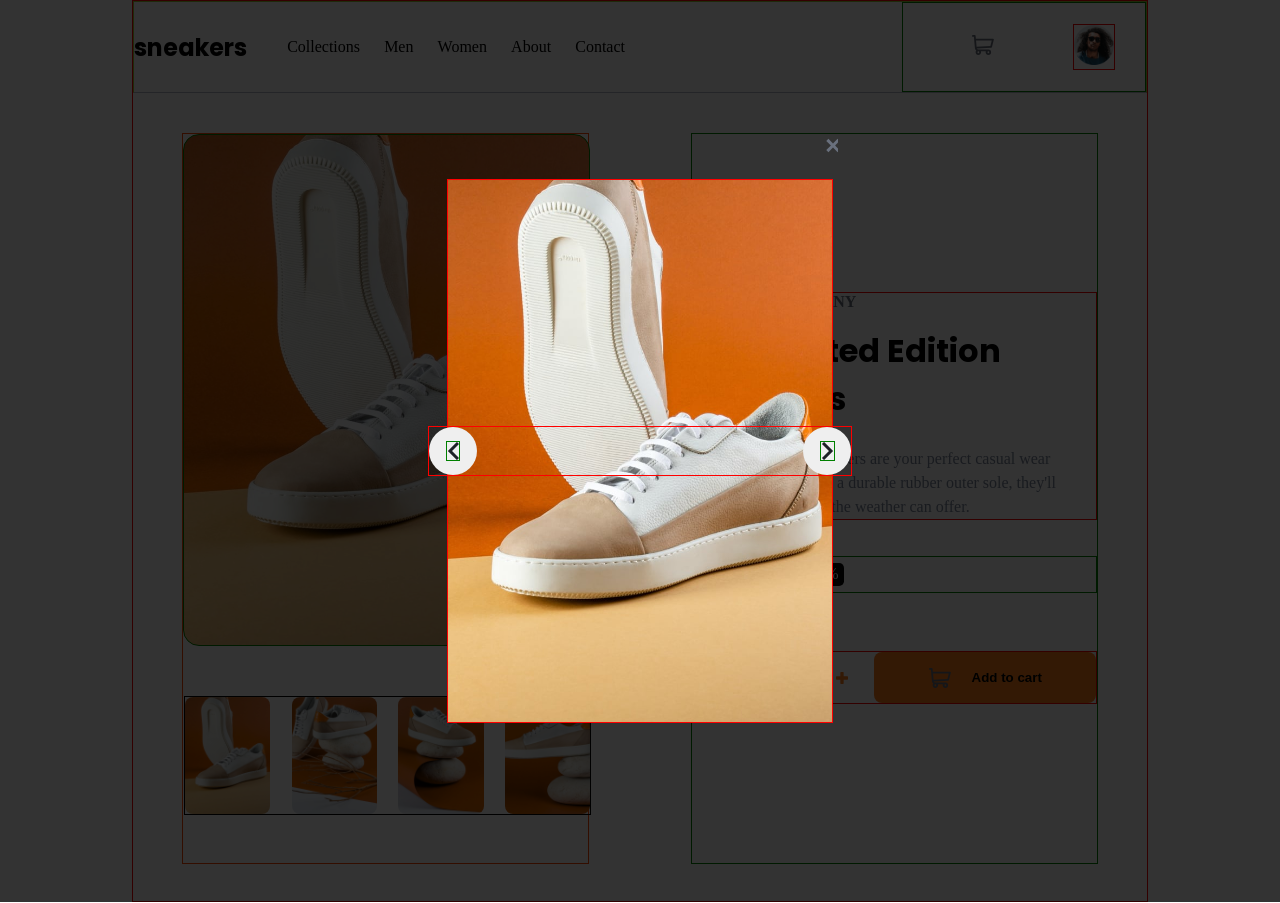
==== index.html @ 859b1b06 "desktop_css_1.2" ====
<!DOCTYPE html>
<html lang="en">
<head>
  <meta charset="UTF-8">
  <meta name="viewport" content="width=device-width, initial-scale=1.0"> <!-- displays site properly based on user's device -->

  <link rel="icon" type="image/png" sizes="32x32" href="./images/favicon-32x32.png">
  
  <title>Frontend Mentor | E-commerce product page</title>

  <!-- Feel free to remove these styles or customise in your own stylesheet 👍 -->
  <style>
    .attribution { font-size: 0.6875rem; text-align: center; }
    .attribution a { color: hsl(228, 45%, 44%); }
  </style>
  <link rel="stylesheet" href="./styles.css">
</head>
<body>
  <!-- modal -->
      <div class="modal-container">
          <div class="modal">
            <button class="modal-cross"><img class="svgcross" src="./images/icon-close.svg" alt="cross"></button>
            <div class="modal-buttons">
              <button class="modal-prev com"><img class="svgprev" src="./images/icon-previous.svg" alt="prev"></button>
              <button class="modal-next"><img class="svgnext" src="./images/icon-next.svg" alt="next"></button>
            </div>
            <div class="modal-select"></div>
          </div>
      </div>
  <main>
    
    <header>
      <div class="left">
        <img src="./images/icon-menu.svg" alt="select">
        <h2>sneakers</h2>

      <div class="alt">
        <div class="altchild">
        <div class="close">
          <img src="./images/icon-close.svg" alt="close">
        </div>
        <ul>
        <li>Collections</li>
        <li>Men</li>
        <li>Women</li>
        <li>About</li>
        <li>Contact</li>
      </ul>
        </div>
      <div class="shade"></div>
      </div>  

      </div>

      <ul class="right">
        <li id="right">
          <div class="cart">
            <img src="./images/icon-cart.svg" alt="cart">
            <!-- <span>3</span> -->
          </div>
          <div class="cartitems">
            <div><p>Cart</p></div>
            <div>
              <div class="show">
                <p>Your cart is empty</p>
                <div class="product">
                
                  <div class="product_quantity" >
                    <img src="./images/image-product-1-thumbnail.jpg" alt="product">
                    <div class="description"><p>Fall Limited Edition Sneakers</p><p>$125.00 x 3 <b>$375.00</b></p></div>
                    <img src="./images/icon-delete.svg" alt="delete">
                  </div>
                  <button>Checkout</button>
                </div>
              </div>
            </div>
          </div>
        </li>
        <li><img class="avatar" src="./images/image-avatar.png" alt="avatar"></li>
      </ul>
    </header>

    <!-- mid -->
    <div class="mid">
      <!-- left -->
      <div class="mid-left">
        <!-- <img id="image" src="./images/image-product-1.jpg" alt=""> -->
        <div class="image">
          <!-- container -->
          <div class="container">
            <div class="pic 1" style="background-image: url(./images/image-product-1.jpg);"></div>
            <div class="pic 2" style="background-image: url(./images/image-product-2.jpg);"></div>
            <div class="pic 3" style="background-image: url(./images/image-product-3.jpg);"></div>
            <div class="pic 4" style="background-image: url(./images/image-product-4.jpg);"></div>
            
          </div>
          <div class="buttons">
            <button class="prev"><img src="./images/icon-previous.svg" alt="move-left"></button>
            <button class="next"><img src="./images/icon-next.svg" alt="move-right"></button>
          </div>
        </div>
      </div>

      <!-- right -->
      <div class="mid-right">
        <div class="details">
          <p>SNEAKER COMPANY</p>
          <h1>Fall Limited Edition Sneakers</h1>
          <p>These low-profile sneakers are your perfect casual wear companion. Featuring a durable rubber outer sole, they'll withstand everything the weather can offer.</p>
        </div>
        
        <div class="price">
          <div><h2>$125.00</h2> <span class="discount">50%</span></div>
          <h3>$250.00</h3>
        </div>

        <div class="add-cart">
          <div class="quantity">
            <button><img src="./images/icon-minus.svg" alt="minus"></button>
            <span>0</span>
            <button><img src="./images/icon-plus.svg" alt="plus "></button>
          </div>
          <button class="submit"><img src="./images/icon-cart.svg" alt="">Add to cart</button>
      </div>
    </div>
    </div>
  </main>
  
  
  <!-- <footer class="attribution">
    Challenge by <a href="https://www.frontendmentor.io?ref=challenge">Frontend Mentor</a>. 
    Coded by <a href="#">Your Name Here</a>.
  </footer> -->
  <script src="./script.js"></script>
</body>
</html>
---- styles.css ----
@import url('https://fonts.googleapis.com/css2?family=Inter:ital,opsz,wght@0,14..32,100..900;1,14..32,100..900&family=Kumbh+Sans:wght,YOPQ@100..900,300&display=swap');
@import url('https://fonts.googleapis.com/css2?family=Inter:ital,opsz,wght@0,14..32,100..900;1,14..32,100..900&family=Kumbh+Sans:wght,YOPQ@100..900,300&family=Poppins:ital,wght@0,100;0,200;0,300;0,400;0,500;0,600;0,700;0,800;0,900;1,100;1,200;1,300;1,400;1,500;1,600;1,700;1,800;1,900&display=swap');
/* Mobile */
@media screen and (max-width: 73.0625em) {
        html,body{
            padding:0;
            margin:0;
            
            font-style: normal;
        }
        *{
            font-family: "Inter", sans-serif;
        }
        body{
            width:100vw;
            /* height:100dvh; */
            padding-bottom:4rem;
            /* overflow: hidden; */
            /* background-color:green; */
        }
        main{
            height:100%;
            
        }
        header{
            display: flex;
            /* outline:1px solid red; */
            justify-content:center;
            gap:20%;
            height: 4rem;
            
            /* padding-top: 4%;
            padding-bottom:4%; */

        }
        .left{
            display: flex;
            justify-content:center;
            position: relative;
            gap:5%;
            align-items:center;
            outline:1px solid green;
            flex-basis:45%;
            /* height:5%; */
            justify-content: space-between;
        }
        h2{
            font-size:30px;
            margin:0;
            margin-bottom:0.375rem;
            font-weight:600;
            font-family: "Poppins", sans-serif;
        }
        .right{
            display: flex;
            justify-content:center;
            gap:20%;
            align-items:center;
            /* outline: 1px solid red; */
        }
        ul{
            margin:0;
            padding:0;
            /* display: none; */
        }
        li{
            list-style-type: none;
            margin:0;
            padding:0;
            /* outline:1px solid red;  */
        }
        .alt{
            padding:0;
            margin: 0;
            left:0;
            /* this fixed the issue */
            top:0;
            position: fixed;
            height:200dvh;
            /* display: flex; */
            display: none;
            
            width:100%;
            z-index: 1;
            /* border:12px solid red; */
            /* display:flex; */
            /* flex-shrink: 0; */
            /* aspect-ratio:1; */
        }
        .altchild{
            display: flex;
            box-sizing: border-box;
            flex-direction: column;
            padding-left:5%;
            padding-top: 5%;
            gap:3%;
            /* justify-items: center; */
            /* align-items:center; */
            /* padding-top: 4rem;
            padding-left:2rem; */
            background-color: hsl(0, 0%, 100%);
            flex-basis: 67%;


        }
        .altchild ul{
            /* margin-top:20%; */
            font-size:1.2rem;
            font-weight: 700;
        }
        .altchild li{
            line-height:3.2rem;
        }
        .shade{
            /* background-color: blue; */
            flex-basis:33%;
            background-color: hsl(0, 0%, 0%);
            opacity:0.7;
        }
        .right>li:last-of-type {
            flex-basis: 20%;
        }
        #right{
            position: relative;
        }
        .cart{
            position: relative;
        }
        .cart > span{
            position: absolute;
            background-color: hsl(26, 100%, 55%);
            border-radius: 50%;
            width:80%;
            text-align: center;
            font-size: 0.7rem;
            font-weight: 700;
            left:45%;
            color:white;
            top:-35%;
        }
        .cartitems{
            position: absolute;
            top:3.2rem;
            height:17rem;
            z-index: 1 ;
            border-radius:1rem;
            display: flex;
            flex-direction: column;
            width:97dvw;
            left:-18rem;
            background-color: white;
        }
        .cartitems > div:nth-child(1){
            display: flex;
            box-sizing: border-box;
            padding-left: 5%;
            align-items: center;
            position: relative;
            flex-basis:30%;
            border-bottom:1px solid hsl(220, 14%, 75%);
            /* background-color: green; */
        }
        .cartitems > div:nth-child(2){
            flex-basis:70%;
            /* border:1px solid green; */
            /* position:re lative; */
            /* 
            f index:-1;  */

            /* box-sizing: border-box; */
            /* padding-left: 5%; */
            /* display: flex;
            align-items: center;
            justify-content: center; */
            /* background-color: lightslategray; */
        }
        .cartitems > div:nth-child(1) > p{
            font-weight: 700;
            margin:0;
            font-size: 1.2rem;
        }
        /* .cartitems > div:nth-child(2) > p{
            color:red;
        } */
        .show{
            position:relative;
            height:100%;
            display: flex;
            justify-content: center;
            align-items: center;
            /* background-color:red; */
        }
        .show > p{
            margin:0;
            position: absolute;
            z-index:-1;
            font-weight: 700;
            color:hsl(219, 9%, 45%);
            /* top: 50%; */
            /* left: 50%; */
            /* transform: translate(-50%, -50%); */
            
            /* color:red; */
        }
        .product{
            background-color: hsl(0, 0%, 100%);
            /* display: flex; */
            flex-direction: column;
            height:100%;
            width:100%;
            display: flex;
            gap:6%;
            justify-content: center;
            align-items: center;
            flex-direction: column;
            border-radius:1rem; 
            /* background-color: green; */

        }
        .product > button{
            height:30%;
            width:90%;
            border-radius: 0.5rem;
            outline: none;
            border: 0;
            font-weight: 700;
            background-color: hsl(26, 100%, 55%);
            color: hsl(220, 13%, 13%);

        }
        .product > button:active{
            outline: none;
        }
        .product_quantity{
            display: flex;
            justify-content: center;
            gap:7%;
            align-items: center;
            /* border:1px solid red; */
            height: 40%;
            width:90%;
            /* background-color: orangered; */

        }
        .product_quantity > img:first-child{
            height:80%;
            /* min-height:0; */
            /* min-width:0; */
            /* display: block; */
            border-radius: 0.3rem;
            /* width:30%; */
            /* flex: 0 0 auto; */
            /* flex: 0 0 auto; */
            /* display: block; */
        }
        .product_quantity > div{
            display: flex;
            flex-direction: column;
            /* border:1px solid green; */
            gap:0.5rem;
        }
        .product_quantity >div  *{
            margin: 0;
        }
        .description p{
            color:hsl(219, 9%, 45%);
            font-weight: 400;
        }
        .description b{
            color:black;
        }

        .avatar{
            aspect-ratio: 1 / 1;
            width:100%;
        }
        .image{
            aspect-ratio: 1 / 0.8 ;
            width:100%;
            display:flex;
            justify-content:center;
            align-items: center;
            gap:70%;
        }
        .container{
            height:100%;
            /* position: relative; */
            width:100%;
            display: flex;
            /* outline:2px solid red;  */
            gap:20%;
            overflow:hidden;
        }
        .pic{
            flex:0 0 100%;
            /* position:absolute; */
            height:100%;
            width:100%;
            transition: 0.5s;
        }
        .container .pic:nth-child(1){
            background-position: center;
            background-size: cover;
            width:100%;
            height:100%;
        }
        .container .pic:nth-child(2){
            background-position: center;
            background-size: cover;
            width:100%;
            height:100%;
            /* left:120%; */
        }
        .container .pic:nth-child(3){
            background-position: center;
            background-size: cover;
            width:100%;
            /* left:120%; */
            height:100%;
        }
        .container .pic:nth-child(4){
            background-position: center;
            background-size: cover;
            width:100%;
            height:100%;
            /* left:240%; */
        }

        .buttons{
            /* border:1px solid red; */
            position: absolute;
            width:100%;
            display:flex;
            justify-content: space-around;
            gap:60%;
        }
        .buttons > button{
            /* outline:1px solid red; */
            width:10%;
            aspect-ratio: 1 / 1;
            display:flex;
            align-items: center;
            justify-content: center;
            border-radius:50%;
            background-color:white;
            padding:0;
            border:0;
        }
        .buttons > button > img{
            width:26%;
        }
        .mid-right{
            box-sizing: border-box;
            padding:1rem;
            display: flex;
            flex-direction: column;
            gap:1rem;
        }
        .details > p:first-of-type{
            font-weight: 600;
            font-size:0.8rem;
            letter-spacing:20%;
            color:hsl(219, 9%, 45%);
        }
        .details> p:last-of-type{
            line-height:1.6rem;
            color:hsl(219, 9%, 45%);
            font-weight:400;
        }
        .price{
            display: flex;
            justify-content: space-between;
        }
        .price > div{
            display: flex;
            align-items:center;
            justify-content:space-between;
            flex-basis:50%;
        } 
        .discount{
            background-color:hsl(0, 0%, 0%);
            color:hsl(0, 0%, 100%);
            padding:2% 4%;
            border-radius:14%;
            font-size: 0.8rem;
        }
        h3{
            font-size: 0.85rem;
            color:hsl(219, 9%, 45%);
            text-decoration:line-through;
        }
        .add-cart{
            display: flex;
            flex-direction: column;
            gap:1.5rem;
            
        }
        .quantity{
            display: flex;
            justify-content:space-between;
            align-items:center;
            box-sizing:border-box;
            padding:4% 8%;
            border-radius:0.6rem;
            background-color:hsl(220, 14%, 96%);
        }
        .quantity > span{
            font-weight: 700;
        }
        .quantity > button{
            width:10%;
            vertical-align: middle;
            aspect-ratio:1;
            display: flex;
            justify-content: center;
            align-items: center;
            background-color:hsl(220, 14%, 96%);
            border: 0;
        }
        .submit{
            display: flex;
            align-items:center;
            justify-content: center;
            gap:4%;
            aspect-ratio: 1 / 0.17;
            border-radius:1rem;
            /* box-shadow: none; */
            font-weight: 700;
            outline:none;
            border: 0;
            font-size: 1rem;
            background-color:hsl(26, 100%, 55%);
        }
        .submit:active {
            outline: none;
            box-shadow: rgba(0, 0, 0, 0.16) 0px 1px 4px, rgb(51, 51, 51) 0px 0px 0px 3px;
        }
        
        .submit >img{
            aspect-ratio:1 / 1;
            width:5%;
            outline: none;
        }
        .modal-container{
            display: hidden;
        }
}




/* Desktop */
@media screen and (min-width: 73.0625em) {
    
    html,body{
        margin:0;
        padding:0;
    }
    *{
        margin:0;
    }
    body{
        display: flex;
        justify-content: center;
        position: relative;
    }
    main{
        border:1px solid red;
        /* width:100%; */
        height:100vh;
    }
    header{
        display: flex;
        justify-content: space-between;
        border:1px solid yellowgreen;
        height: 10%;
        border-bottom: 1px solid hsl(220, 14%, 75%) ;
    }
    .mid{
        height: 90%;
        display: flex;
        justify-content: center;
        align-items: center;
        gap:10%;
    }
    /* Modal */
    .modal-container{
        position:absolute;
        width:100%;
        height: 100%;
        z-index: 1;
        top:0;
        /* background-color: hsl(0, 0%, 0%);
        opacity:0.7; */
        background-color: hsla(0, 0%, 0%, 0.8);
        display: flex;
        justify-content: center;
        align-items: center;
    }
    .modal{
        width:30%;
        height:60%;
        z-index: 1;
        border:1px solid red;
        position: relative;
        background-color: white;
        background-image: url("./images/image-product-1.jpg");
        background-position: center;
        background-size: cover;
        display: flex;
        align-items: center;
        justify-content: center;
    }
    .modal-cross{
        position:absolute;
        top:-8%;
        left:97%;
        display: flex;
        justify-content: center;
        align-items: center;
        width:6%;
        border: 0;
        outline: 0;
        /* background-color: hsla(0, 0%, 0%, 0.7); */
        background-color: hsla(0, 0%, 0%, 0);
    }
    .top{
        position: absolute;
    }
    .modal-cross:hover{
        cursor: pointer;
    }
    .modal-cross  svg:hover path{
        fill: hsl(26, 100%, 55%);
    }

    .modal-buttons{
        position:absolute;
        border:1px solid red;
        width:110%;
        display: flex;
        align-items: center;
        /* gap:90%; */
        justify-content: space-between;
    }
    .modal-buttons > button{
        display: flex;
        justify-content: center;
        align-items: center;
        border-radius: 50%;
        height:3rem;
        border: 0;
        outline: 0;
        aspect-ratio: 1;
    }

    .modal-buttons button:hover svg path{
        stroke:hsl(26, 100%, 55%);
    }
    
    .modal-buttons svg{
        border:1px solid green;

    }
    /* .modal-buttons > button > svg{
        height: 20%;
        width:30%;
        border:1px solid red;
    } */
    .modal-select{
        position:absolute;
    }


    .mid-left{
        flex-basis: 40%;
        height:90%;
        border:1px solid orangered;
    }
    .image{
        width:100%;
        border:1px solid green;
        height:70%;
        background-image: url("./images/image-product-1.jpg");
        background-size: cover;
        background-position: center;
        position: relative;
        border-radius: 1rem;
    }
    .container{
        position: absolute;
        border:1px solid  black;
        height:23%;
        top:110%;
        width:100%;
        display: flex;
        justify-content: space-between;
    }
    .container div:hover{
        cursor: pointer;
    }
    .pic{
        flex-basis:21%;
        border-radius: 0.5rem;
        background-size: cover;
        background-position: center;
    }
    .mid-right{
        flex-basis: 40%;
        height: 90%;
        border:1px solid green;
        display: flex;
        flex-direction: column;
        justify-content: center;
        gap:5%;
        /* align-items: center;s */
    }
    .details{
        border: 1px solid red;
    }
    .details > h1{
        margin: 1rem 0 1.5rem 0;
    }
    .details > p:first-of-type{
        font-weight: 700;
        color: hsl(219, 9%, 45%);
    }
    .details > p:last-of-type{
        color: hsl(220, 14%, 55%);
        font-weight: 400;
        line-height: 150%;
    }
    .add-cart{
        display: flex;
        border: 1px solid red;
        align-items: center;
        justify-content: space-between;
        flex-basis:7%;
    }
    .quantity{
        flex-basis:40%;
        display: flex;
        align-items: center;
        height:100%;
        justify-content: space-between;
    }
    .quantity > button{
        display: flex;
        align-items: center;
        border:0;
        outline:0;
        cursor: pointer;
        background-color: hsl(0, 0%, 100%);
    }
    .quantity > button:first-child{
        height:40%;
    }
    .quantity span{
        font-weight: 700;
    }
    .submit{
        flex-basis: 55%;
        display: flex;
        justify-content: center;
        gap:10%;
        height: 100%;
        align-items: center;
        background-color: hsl(26, 100%, 55%);
        border: 0;
        outline:0;
        font-weight: 700;
        border-radius: 0.5rem;
    }
    .submit:hover{
        cursor: pointer;
    }
    h1{
        font-family: "Poppins", sans-serif;
        /* line-height:2.5rem; */
    }
    h3{
        text-decoration: line-through;
        color:hsl(219, 9%, 45%);
    }
    h2{
        font-weight: 700;
        font-family: "Poppins", sans-serif;
    }
    .price span{
        background-color: black;
        color:white;
        width:10%;
        text-align: center;
        height: 1.4rem;
        display: flex;
        justify-content: center;
        align-items: center;
        border-radius: 0.3rem;
    }
    .price{
        display: flex;
        flex-direction: column;
        gap:10%;
    }
    .price > div{
        border: 1px solid green;
        display: flex;
        align-items: center;
        gap:5%;
    }
    .buttons{
        display: none;
    }
    .cartitems{
        display: none;
    }
    .left > img{
        display: none;
    }
    .close{
        display: none;
    }
    ul{
        display: flex;
        gap:10%;
    }
    li{
        list-style-type: none;
    }
    .left{
        display: flex;
        align-items: center;
        justify-content: center;
    }
    .right{
        display: flex;
        border: 1px solid green;
        flex-basis: 20%;
        justify-content: space-around;
        align-items: center;
    }
    .right > li:last-child{
        flex-basis: 20%;
        border:1px solid red;
    }
    .right > li:last-child > img{
        aspect-ratio: 1;
        width:100%;
    }





}
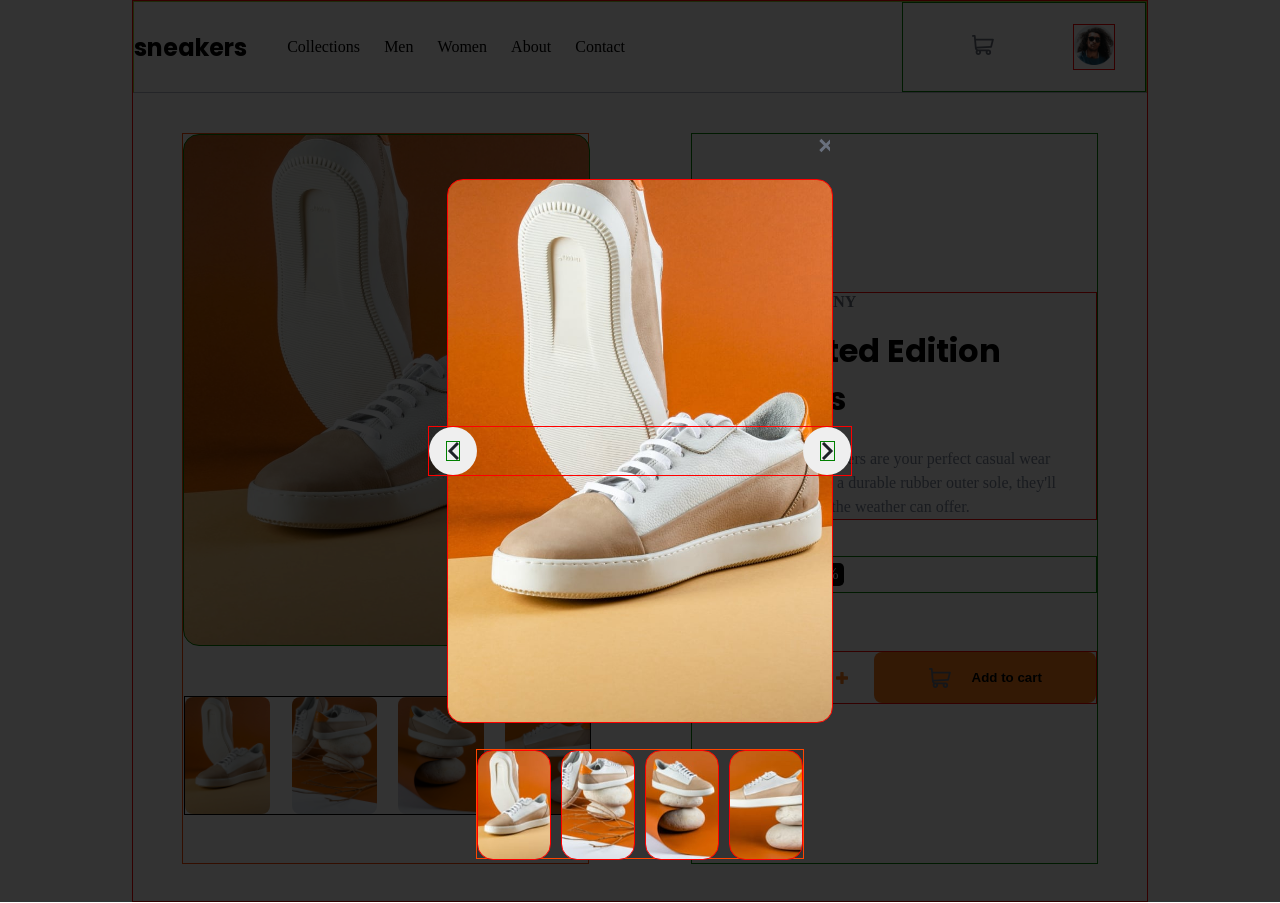
==== commit c34f50b6: "desktop_css_1.3" ====
--- a/index.html
+++ b/index.html
@@ -24,7 +24,12 @@
               <button class="modal-prev com"><img class="svgprev" src="./images/icon-previous.svg" alt="prev"></button>
               <button class="modal-next"><img class="svgnext" src="./images/icon-next.svg" alt="next"></button>
             </div>
-            <div class="modal-select"></div>
+            <div class="modal-select">
+              <div class="modal-image1"></div>
+              <div class="modal-image2"></div>
+              <div class="modal-image3"></div>
+              <div class="modal-image4"></div>
+            </div>
           </div>
       </div>
   <main>
--- a/styles.css
+++ b/styles.css
@@ -510,11 +510,12 @@
         display: flex;
         align-items: center;
         justify-content: center;
+        border-radius: 1rem;
     }
     .modal-cross{
         position:absolute;
         top:-8%;
-        left:97%;
+        left:95%;
         display: flex;
         justify-content: center;
         align-items: center;
@@ -569,8 +570,43 @@
     } */
     .modal-select{
         position:absolute;
-    }
-
+        border:1px solid orangered;
+        height:20%;
+        width:85%;
+        top:105%;
+        display: flex;
+        justify-content: space-between;
+    }
+    .modal-select > div{
+        height:100%;
+        border-radius: 1rem;
+        flex-basis:22%;
+        border:1px solid red;
+    }
+    .modal-select > div:hover{
+        background-color: hsla(0, 0%, 100%,45%);
+        background-blend-mode: lighten; 
+    }
+    .modal-image1{
+        background-image: url("./images/image-product-1-thumbnail.jpg");
+        background-size: cover;
+        background-position: center;
+    }
+    .modal-image2{
+        background-image: url("./images/image-product-2-thumbnail.jpg");
+        background-size: cover;
+        background-position: center;
+    }
+    .modal-image3{
+        background-image: url("./images/image-product-3-thumbnail.jpg");
+        background-size: cover;
+        background-position: center;
+    }
+    .modal-image4{
+        background-image: url("./images/image-product-4-thumbnail.jpg");
+        background-size: cover;
+        background-position: center;
+    }
 
     .mid-left{
         flex-basis: 40%;
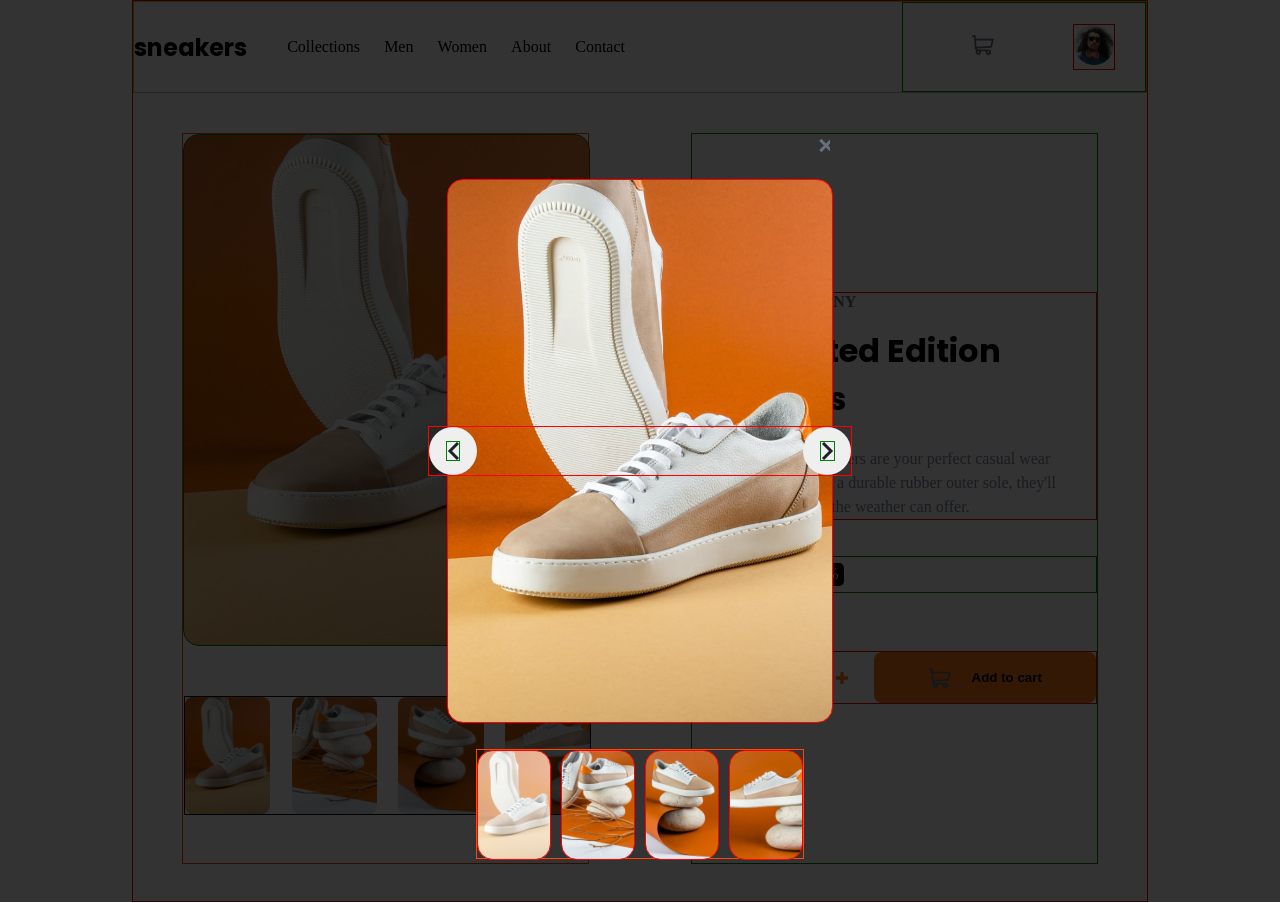
==== commit 94320e65: "desktop_1.4" ====
--- a/index.html
+++ b/index.html
@@ -25,7 +25,7 @@
               <button class="modal-next"><img class="svgnext" src="./images/icon-next.svg" alt="next"></button>
             </div>
             <div class="modal-select">
-              <div class="modal-image1"></div>
+              <div class="modal-image1 sel"></div>
               <div class="modal-image2"></div>
               <div class="modal-image3"></div>
               <div class="modal-image4"></div>
--- a/styles.css
+++ b/styles.css
@@ -587,23 +587,28 @@
         background-color: hsla(0, 0%, 100%,45%);
         background-blend-mode: lighten; 
     }
+    .sel{
+        background-color: hsla(0, 0%, 100%,50%);
+        background-blend-mode: lighten; 
+    }
+    }
     .modal-image1{
-        background-image: url("./images/image-product-1-thumbnail.jpg");
+        background-image: url("./images/image-product-1.jpg");
         background-size: cover;
         background-position: center;
     }
     .modal-image2{
-        background-image: url("./images/image-product-2-thumbnail.jpg");
+        background-image: url("./images/image-product-2.jpg");
         background-size: cover;
         background-position: center;
     }
     .modal-image3{
-        background-image: url("./images/image-product-3-thumbnail.jpg");
+        background-image: url("./images/image-product-3.jpg");
         background-size: cover;
         background-position: center;
     }
     .modal-image4{
-        background-image: url("./images/image-product-4-thumbnail.jpg");
+        background-image: url("./images/image-product-4.jpg");
         background-size: cover;
         background-position: center;
     }
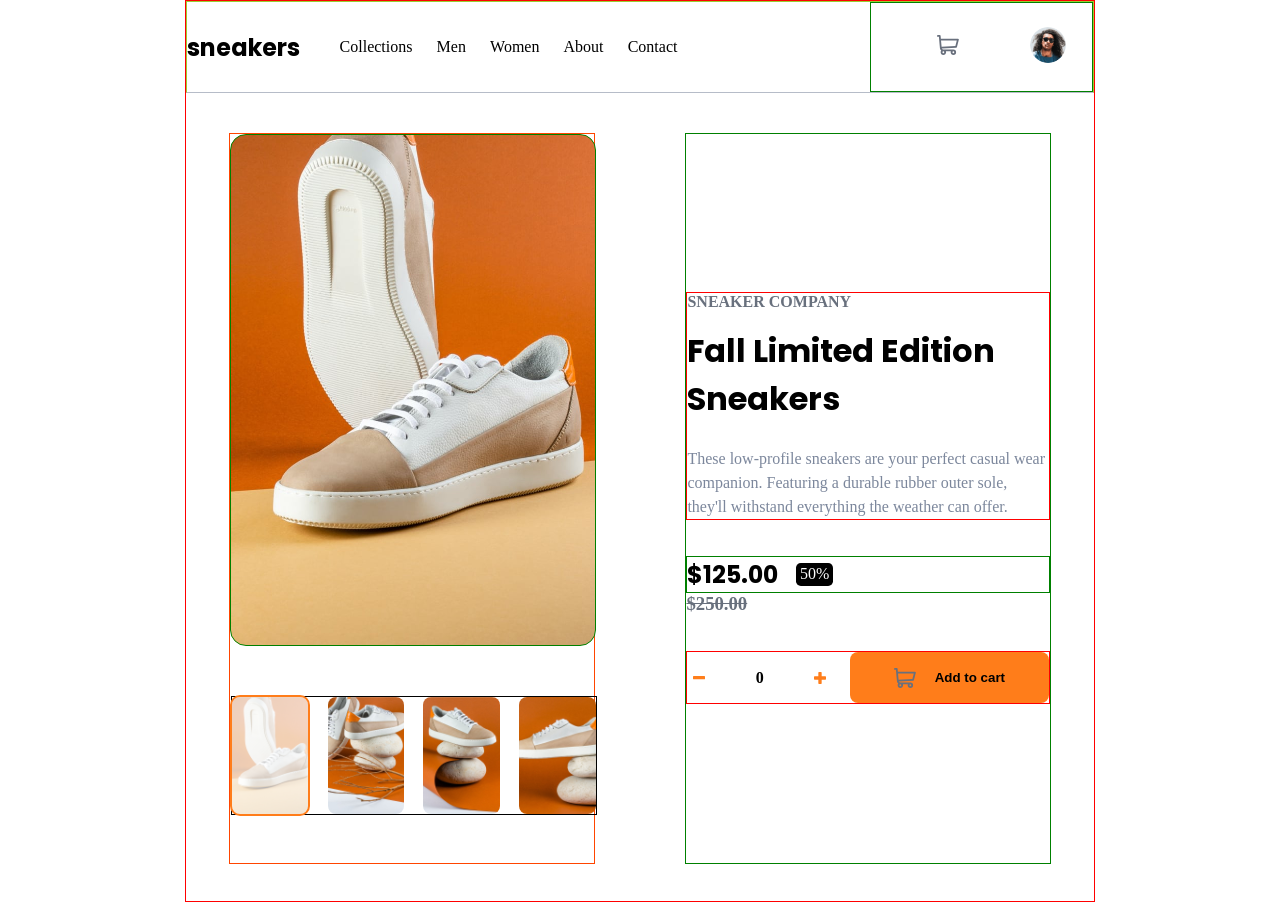
==== commit 1b08c232: "desktop_1.9" ====
--- a/index.html
+++ b/index.html
@@ -72,8 +72,8 @@
                 
                   <div class="product_quantity" >
                     <img src="./images/image-product-1-thumbnail.jpg" alt="product">
-                    <div class="description"><p>Fall Limited Edition Sneakers</p><p>$125.00 x 3 <b>$375.00</b></p></div>
-                    <img src="./images/icon-delete.svg" alt="delete">
+                    <div class="description"><p>Fall Limited Edition Sneakers</p><div class="pricecart"><p>$125.00</p>x <p>3</p><b>$375.00</b></div></div>
+                    <img class="delete" src="./images/icon-delete.svg" alt="delete">
                   </div>
                   <button>Checkout</button>
                 </div>
@@ -121,9 +121,9 @@
 
         <div class="add-cart">
           <div class="quantity">
-            <button><img src="./images/icon-minus.svg" alt="minus"></button>
+            <button class="minus"><img src="./images/icon-minus.svg" alt="minus"></button>
             <span>0</span>
-            <button><img src="./images/icon-plus.svg" alt="plus "></button>
+            <button class="plus"><img src="./images/icon-plus.svg" alt="plus "></button>
           </div>
           <button class="submit"><img src="./images/icon-cart.svg" alt="">Add to cart</button>
       </div>
--- a/styles.css
+++ b/styles.css
@@ -466,7 +466,7 @@
     }
     main{
         border:1px solid red;
-        /* width:100%; */
+        width:71%;
         height:100vh;
     }
     header{
@@ -493,7 +493,8 @@
         /* background-color: hsl(0, 0%, 0%);
         opacity:0.7; */
         background-color: hsla(0, 0%, 0%, 0.8);
-        display: flex;
+        /* none to flex */
+        display: none;
         justify-content: center;
         align-items: center;
     }
@@ -534,7 +535,15 @@
     .modal-cross  svg:hover path{
         fill: hsl(26, 100%, 55%);
     }
-
+    .avatar{
+        aspect-ratio: 1;
+        width:100%;
+        /* border:1px solid red; */
+        border-radius: 50%;
+    }
+    .avatar:hover{
+        outline:0.15rem solid hsl(26, 100%, 55%);;
+    }
     .modal-buttons{
         position:absolute;
         border:1px solid red;
@@ -591,7 +600,7 @@
         background-color: hsla(0, 0%, 100%,50%);
         background-blend-mode: lighten; 
     }
-    }
+
     .modal-image1{
         background-image: url("./images/image-product-1.jpg");
         background-size: cover;
@@ -712,6 +721,11 @@
         font-weight: 700;
         border-radius: 0.5rem;
     }
+    .container > div:nth-child(1){
+        background-color: hsla(0, 0%, 100%,70%);
+        background-blend-mode: lighten;
+        outline:0.15rem solid  hsl(26, 100%, 55%);
+    }
     .submit:hover{
         cursor: pointer;
     }
@@ -752,9 +766,118 @@
     .buttons{
         display: none;
     }
+    /* cartitems */
     .cartitems{
+        position: absolute;
+        /* border: 1px solid red; */
+        width:130%;
+        height:322%;
+        left:-25%;
+        /* flex to none */
         display: none;
-    }
+        border-radius: 0.5rem;
+        flex-direction: column;
+        box-shadow: rgb(38, 57, 77) 0px 20px 30px -10px;
+    }
+    /* 1st div */
+    .cartitems > div:nth-child(1){
+        /* border:1px solid green; */
+        flex-basis: 20%;
+        /* background-color: green; */
+        font-weight: 700;
+        box-sizing: border-box;
+        padding-left: 5%;
+        display: flex;
+        align-items: center;
+        border-bottom: 1px solid hsl(220, 14%, 75%);
+    }
+    /* 2nd div */
+    .cartitems > div:nth-child(2){
+        /* background-color: black; */
+        flex-basis: 80%;
+    }
+    .show{
+        height: 100%;
+        width:100%;
+        background-color: hsl(0, 0%, 100%);
+        position: relative;
+        border-radius: 0.5rem;
+        position: relative;
+    }
+    .show > p{
+        position: absolute;
+        /* z-index: 1; */
+        top: 50%;
+        left: 50%;
+        border-radius: 0.5rem;
+        transform: translate(-50%, -50%);
+    }
+    .product{
+        /* flex to none */
+        display: none;
+        flex-direction: column;
+        justify-content: center;
+        align-items: center;
+        border:1px solid green;
+        position: relative;
+        height:100%;
+        width: 100%;
+        /* z-index: 1; */
+        border-radius: 0.5rem;
+        gap:10%;
+        background-color: hsl(0, 0%, 100%);
+        /* background-color: red; */
+
+    }
+    .product > button{
+        width:80%;
+        height: 25%;
+        outline:0;
+        border:0;
+        background-color: hsl(26, 100%, 55%);
+        border-radius: 0.4rem;
+        font-weight: 700;
+    }
+    .product > button:active{
+        outline:0;
+    }
+    .product_quantity{
+        display: flex;
+        justify-content:center;
+        gap:5%;
+        align-items: center;
+        position: relative;
+        /* z-index: 2; */
+        height:40%;
+        width: 100%;
+        /* border:1px solid green; */
+    }
+    .product_quantity >img:nth-child(1){
+        height:70%;
+        width:15%;
+        /* aspect-ratio: 1; */
+        min-width:0;
+        border-radius: 0.2rem;
+        min-height:0;
+    }
+    .description{
+        display: flex;
+        flex-direction: column;
+    }
+    .description p{
+        color:hsl(219, 9%, 45%);
+        font-weight: 400;
+        }
+    .description b{
+        color:black;
+        }
+    .description > div{
+        display: flex;
+        gap:3%;
+        color:hsl(219, 9%, 45%);
+        font-weight: 400;
+    }
+
     .left > img{
         display: none;
     }
@@ -779,18 +902,12 @@
         flex-basis: 20%;
         justify-content: space-around;
         align-items: center;
+        position: relative;
     }
     .right > li:last-child{
         flex-basis: 20%;
-        border:1px solid red;
-    }
-    .right > li:last-child > img{
-        aspect-ratio: 1;
-        width:100%;
-    }
-
-
-
-
+        /* border:1px solid red; */
+    }
+   
 
 }
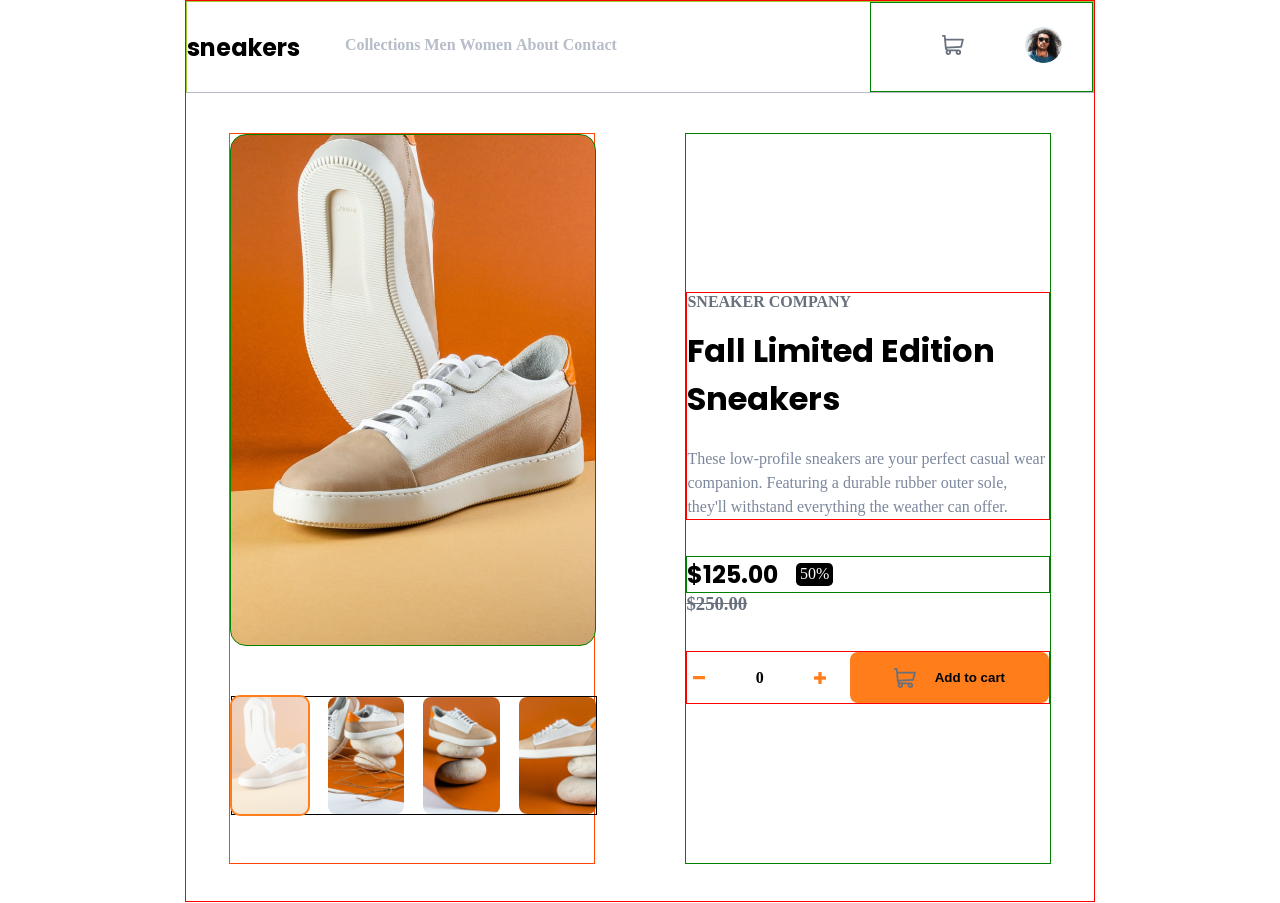
==== commit 970a229a: "desktop_2.0" ====
--- a/index.html
+++ b/index.html
@@ -44,7 +44,7 @@
         <div class="close">
           <img src="./images/icon-close.svg" alt="close">
         </div>
-        <ul>
+        <ul class="select">
         <li>Collections</li>
         <li>Men</li>
         <li>Women</li>
--- a/styles.css
+++ b/styles.css
@@ -884,17 +884,19 @@
     .close{
         display: none;
     }
-    ul{
-        display: flex;
-        gap:10%;
-    }
+    
     li{
         list-style-type: none;
     }
     .left{
         display: flex;
         align-items: center;
-        justify-content: center;
+        /* justify-content: space-between; */
+        /* border:1px solid purple; */
+        gap:10%;
+        flex-basis: 50%;
+        height: 100%;
+
     }
     .right{
         display: flex;
@@ -908,6 +910,35 @@
         flex-basis: 20%;
         /* border:1px solid red; */
     }
-   
+    .select{
+        padding: 0;
+        display: flex;
+        height: 100%;
+        /* border: 1px solid green; */
+        justify-content: space-between;
+        /* flex-basis: 60%; */
+    }
+    .select li{
+        /* border: 1px solid red; */
+        height: 95%;
+        display: flex;
+        align-items: center;
+        font-weight: 700;
+        color:hsl(220, 14%, 75%);
+    }
+    .select li:hover{
+        border-bottom: 0.3rem solid hsl(26, 100%, 55%);
+        color:hsl(219, 9%, 45%);
+        cursor: pointer;
+    }
+    .alt{
+        /* border: 1px solid green; */
+        height: 100%;
+        flex-basis: 60%;
+    }
+    .altchild{
+        height:100%;
+        /* border:1px solid green; */
+    }
 
 }
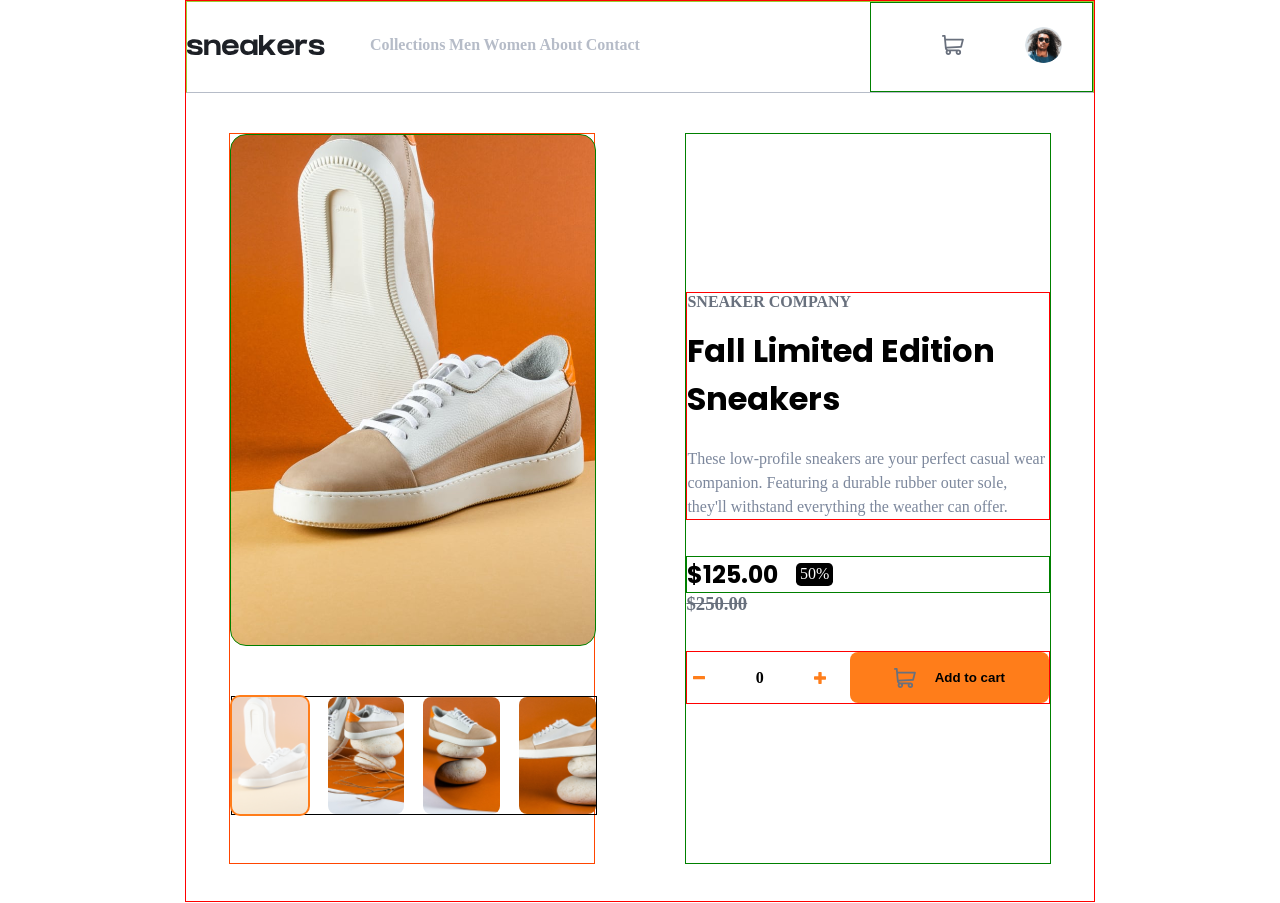
==== commit 20448340: "desktop_2.1" ====
--- a/index.html
+++ b/index.html
@@ -37,7 +37,7 @@
     <header>
       <div class="left">
         <img src="./images/icon-menu.svg" alt="select">
-        <h2>sneakers</h2>
+        <div><img src="./images/logo.svg                                                                                 " alt=""></div>
 
       <div class="alt">
         <div class="altchild">
--- a/styles.css
+++ b/styles.css
@@ -138,6 +138,7 @@
             color:white;
             top:-35%;
         }
+       
         .cartitems{
             position: absolute;
             top:3.2rem;
@@ -543,6 +544,7 @@
     }
     .avatar:hover{
         outline:0.15rem solid hsl(26, 100%, 55%);;
+        cursor: pointer;
     }
     .modal-buttons{
         position:absolute;
@@ -637,6 +639,9 @@
         position: relative;
         border-radius: 1rem;
     }
+    .image:hover{
+        cursor: pointer;
+    }
     .container{
         position: absolute;
         border:1px solid  black;
@@ -648,6 +653,8 @@
     }
     .container div:hover{
         cursor: pointer;
+        background-color: hsla(0, 0%, 100%,50%);
+        background-blend-mode: lighten;
     }
     .pic{
         flex-basis:21%;
@@ -766,6 +773,10 @@
     .buttons{
         display: none;
     }
+    .cart > img:hover{
+            cursor: pointer;
+    }
+
     /* cartitems */
     .cartitems{
         position: absolute;
@@ -941,4 +952,4 @@
         /* border:1px solid green; */
     }
 
-}+}
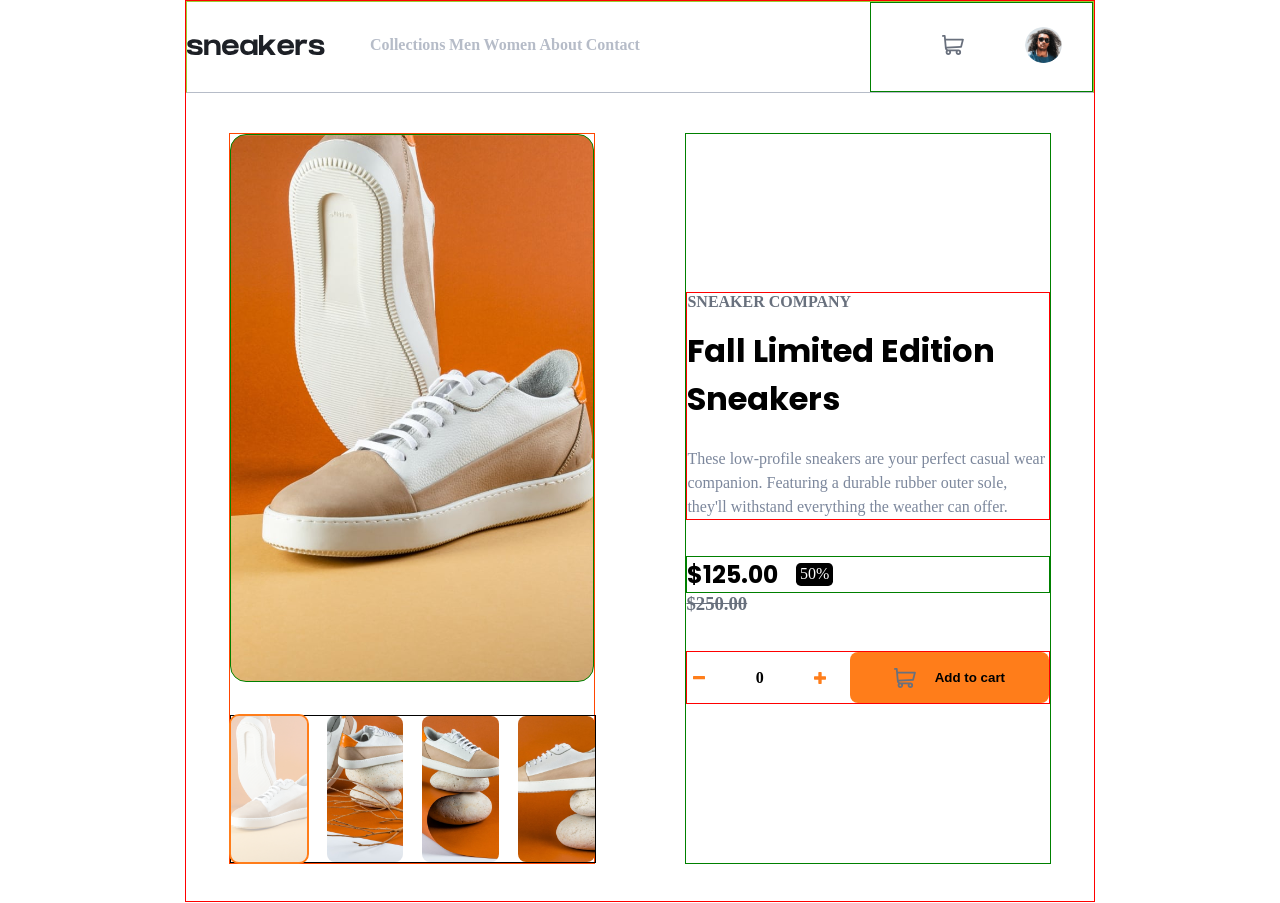
==== commit e380e215: "desktop_2.3" ====
--- a/index.html
+++ b/index.html
@@ -91,19 +91,19 @@
       <div class="mid-left">
         <!-- <img id="image" src="./images/image-product-1.jpg" alt=""> -->
         <div class="image">
+        </div>    
           <!-- container -->
           <div class="container">
-            <div class="pic 1" style="background-image: url(./images/image-product-1.jpg);"></div>
-            <div class="pic 2" style="background-image: url(./images/image-product-2.jpg);"></div>
-            <div class="pic 3" style="background-image: url(./images/image-product-3.jpg);"></div>
-            <div class="pic 4" style="background-image: url(./images/image-product-4.jpg);"></div>
+            <div class="pic def" style="background-image: url(./images/image-product-1.jpg);"></div>
+            <div class="pic " style="background-image: url(./images/image-product-2.jpg);"></div>
+            <div class="pic " style="background-image: url(./images/image-product-3.jpg);"></div>
+            <div class="pic " style="background-image: url(./images/image-product-4.jpg);"></div>
             
           </div>
           <div class="buttons">
             <button class="prev"><img src="./images/icon-previous.svg" alt="move-left"></button>
             <button class="next"><img src="./images/icon-next.svg" alt="move-right"></button>
-          </div>
-        </div>
+          </div>      
       </div>
 
       <!-- right -->
@@ -130,12 +130,11 @@
     </div>
     </div>
   </main>
-  
-  
+
   <!-- <footer class="attribution">
     Challenge by <a href="https://www.frontendmentor.io?ref=challenge">Frontend Mentor</a>. 
     Coded by <a href="#">Your Name Here</a>.
   </footer> -->
   <script src="./script.js"></script>
 </body>
-</html>+</html>
--- a/styles.css
+++ b/styles.css
@@ -628,25 +628,40 @@
         flex-basis: 40%;
         height:90%;
         border:1px solid orangered;
+        display:flex;
+        flex-direction:column;
+        justify-content:space-between;
+
     }
     .image{
+      /*
         width:100%;
         border:1px solid green;
         height:70%;
         background-image: url("./images/image-product-1.jpg");
         background-size: cover;
         background-position: center;
-        position: relative;
+        position: relative; */
         border-radius: 1rem;
+        border: 1px solid green;
+        flex-basis:75%;
+        background-image: url("./images/image-product-1.jpg");
+        background-size: cover;
+        background-position: center;
     }
     .image:hover{
         cursor: pointer;
     }
     .container{
-        position: absolute;
+      /* position: absolute; 
         border:1px solid  black;
-        height:23%;
+        height:23%;7
         top:110%;
+        width:100%;
+        display: flex;
+        justify-content: space-between; */
+        border: 1px solid black;
+        flex-basis: 20%;
         width:100%;
         display: flex;
         justify-content: space-between;
@@ -728,7 +743,7 @@
         font-weight: 700;
         border-radius: 0.5rem;
     }
-    .container > div:nth-child(1){
+    .def{
         background-color: hsla(0, 0%, 100%,70%);
         background-blend-mode: lighten;
         outline:0.15rem solid  hsl(26, 100%, 55%);
